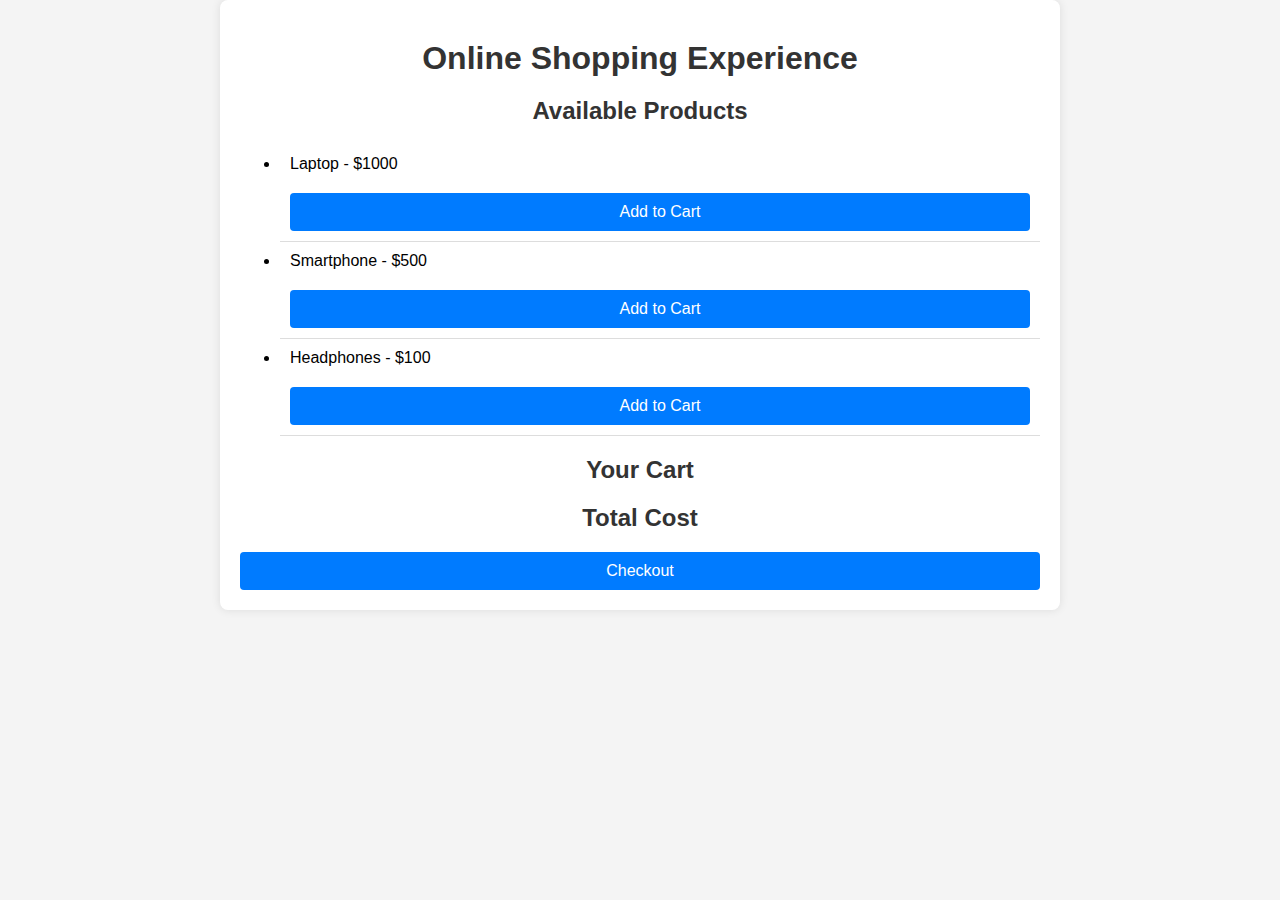
==== index.html @ 42808403 "main" ====
<!DOCTYPE html>
<html lang="en">
<head>
    <meta charset="UTF-8">
    <meta name="viewport" content="width=device-width, initial-scale=1.0">
    <title>Shopping Cart Simulation</title>
    <link rel="stylesheet" href="css/styles.css">
    <script src="js/script.js" defer></script>
</head>
<body>
    <div class="container">
        <h1>Online Shopping Experience</h1>
        <div id="products-list">
            <h2>Available Products</h2>
            <!-- Product list will be dynamically inserted here -->
        </div>
        <div id="cart">
            <h2>Your Cart</h2>
            <!-- Cart items will be dynamically inserted here -->
        </div>
        <div id="total-cost">
            <h2>Total Cost</h2>
            <!-- Total cost will be displayed here -->
        </div>
        <button id="checkout-button">Checkout</button>
    </div>
</body>
</html>
---- css/styles.css ----
/* General Styles */
body {
    font-family: Arial, sans-serif;
    margin: 0;
    padding: 0;
    background-color: #f4f4f4;
}

/* Header Styling */
h1, h2 {
    text-align: center;
    color: #333;
    margin: 20px 0;
}

/* Container for content */
.container {
    max-width: 800px;
    margin: 0 auto;
    padding: 20px;
    background-color: #fff;
    border-radius: 8px;
    box-shadow: 0 0 10px rgba(0, 0, 0, 0.1);
}

/* Product and Cart Items */
.product, .cart-item {
    border-bottom: 1px solid #ddd;
    padding: 10px;
}

/* Button Styling */
button {
    display: block;
    width: 100%;
    padding: 10px;
    margin-top: 20px;
    font-size: 16px;
    color: #fff;
    background-color: #007BFF;
    border: none;
    border-radius: 4px;
    cursor: pointer;
}

button:hover {
    background-color: #0056b3;
}
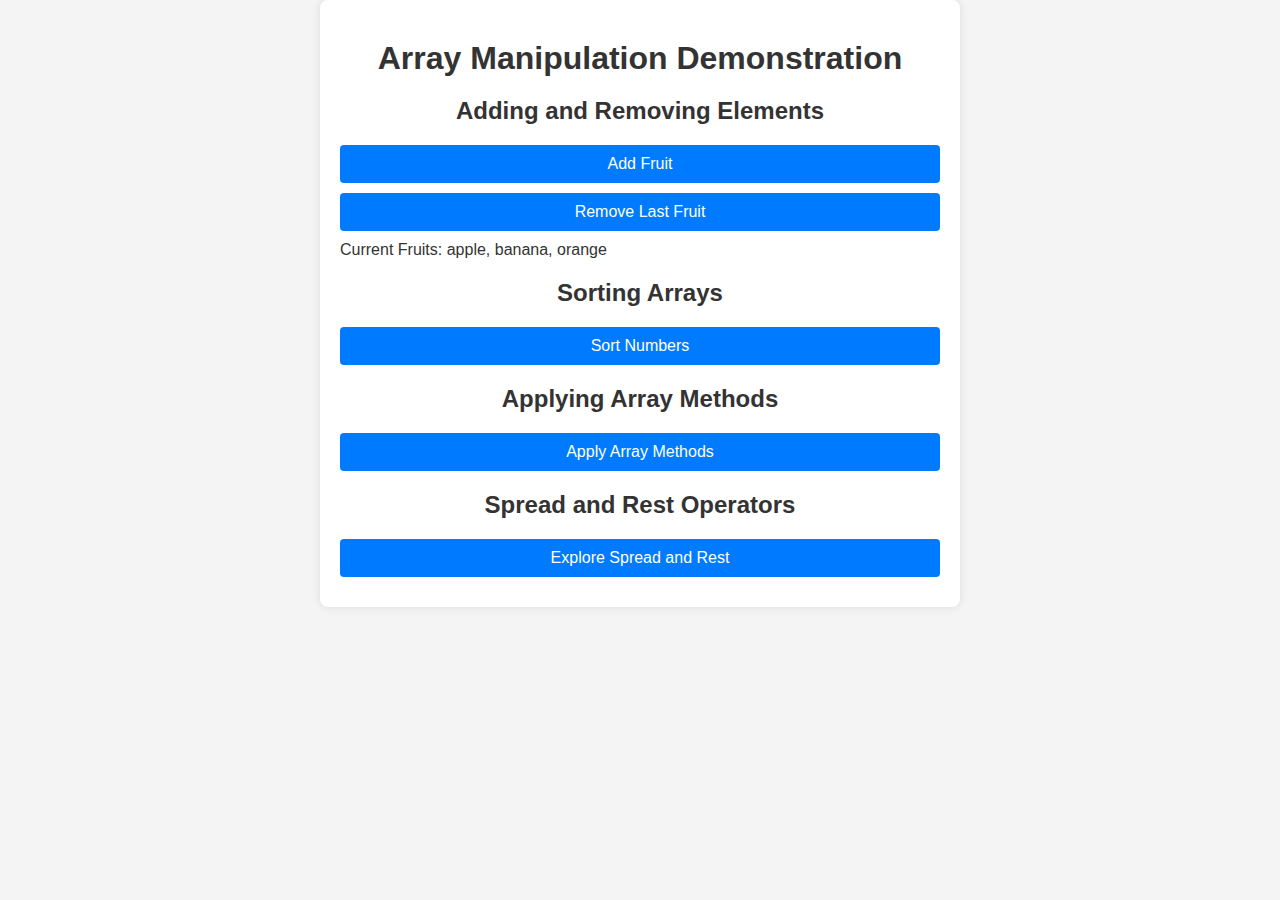
==== commit 4f099c6b: "update" ====
--- a/index.html
+++ b/index.html
@@ -3,26 +3,34 @@
 <head>
     <meta charset="UTF-8">
     <meta name="viewport" content="width=device-width, initial-scale=1.0">
-    <title>Shopping Cart Simulation</title>
+    <title>Array Manipulation in JavaScript</title>
     <link rel="stylesheet" href="css/styles.css">
     <script src="js/script.js" defer></script>
 </head>
 <body>
     <div class="container">
-        <h1>Online Shopping Experience</h1>
-        <div id="products-list">
-            <h2>Available Products</h2>
-            <!-- Product list will be dynamically inserted here -->
+        <h1>Array Manipulation Demonstration</h1>
+        <div id="array-manipulation">
+            <h2>Adding and Removing Elements</h2>
+            <button id="add-fruit">Add Fruit</button>
+            <button id="remove-fruit">Remove Last Fruit</button>
+            <p id="fruits-output"></p>
+
+            <h2>Sorting Arrays</h2>
+            <button id="sort-numbers">Sort Numbers</button>
+            <p id="numbers-output"></p>
+
+            <h2>Applying Array Methods</h2>
+            <button id="apply-methods">Apply Array Methods</button>
+            <p id="map-output"></p>
+            <p id="filter-output"></p>
+            <p id="reduce-output"></p>
+
+            <h2>Spread and Rest Operators</h2>
+            <button id="spread-rest">Explore Spread and Rest</button>
+            <p id="spread-output"></p>
+            <p id="rest-output"></p>
         </div>
-        <div id="cart">
-            <h2>Your Cart</h2>
-            <!-- Cart items will be dynamically inserted here -->
-        </div>
-        <div id="total-cost">
-            <h2>Total Cost</h2>
-            <!-- Total cost will be displayed here -->
-        </div>
-        <button id="checkout-button">Checkout</button>
     </div>
 </body>
 </html>
--- a/css/styles.css
+++ b/css/styles.css
@@ -15,7 +15,7 @@
 
 /* Container for content */
 .container {
-    max-width: 800px;
+    max-width: 600px;
     margin: 0 auto;
     padding: 20px;
     background-color: #fff;
@@ -23,18 +23,12 @@
     box-shadow: 0 0 10px rgba(0, 0, 0, 0.1);
 }
 
-/* Product and Cart Items */
-.product, .cart-item {
-    border-bottom: 1px solid #ddd;
-    padding: 10px;
-}
-
 /* Button Styling */
 button {
     display: block;
     width: 100%;
     padding: 10px;
-    margin-top: 20px;
+    margin: 10px 0;
     font-size: 16px;
     color: #fff;
     background-color: #007BFF;
@@ -46,3 +40,10 @@
 button:hover {
     background-color: #0056b3;
 }
+
+/* Output Display */
+p {
+    font-size: 16px;
+    margin: 10px 0;
+    color: #333;
+}
